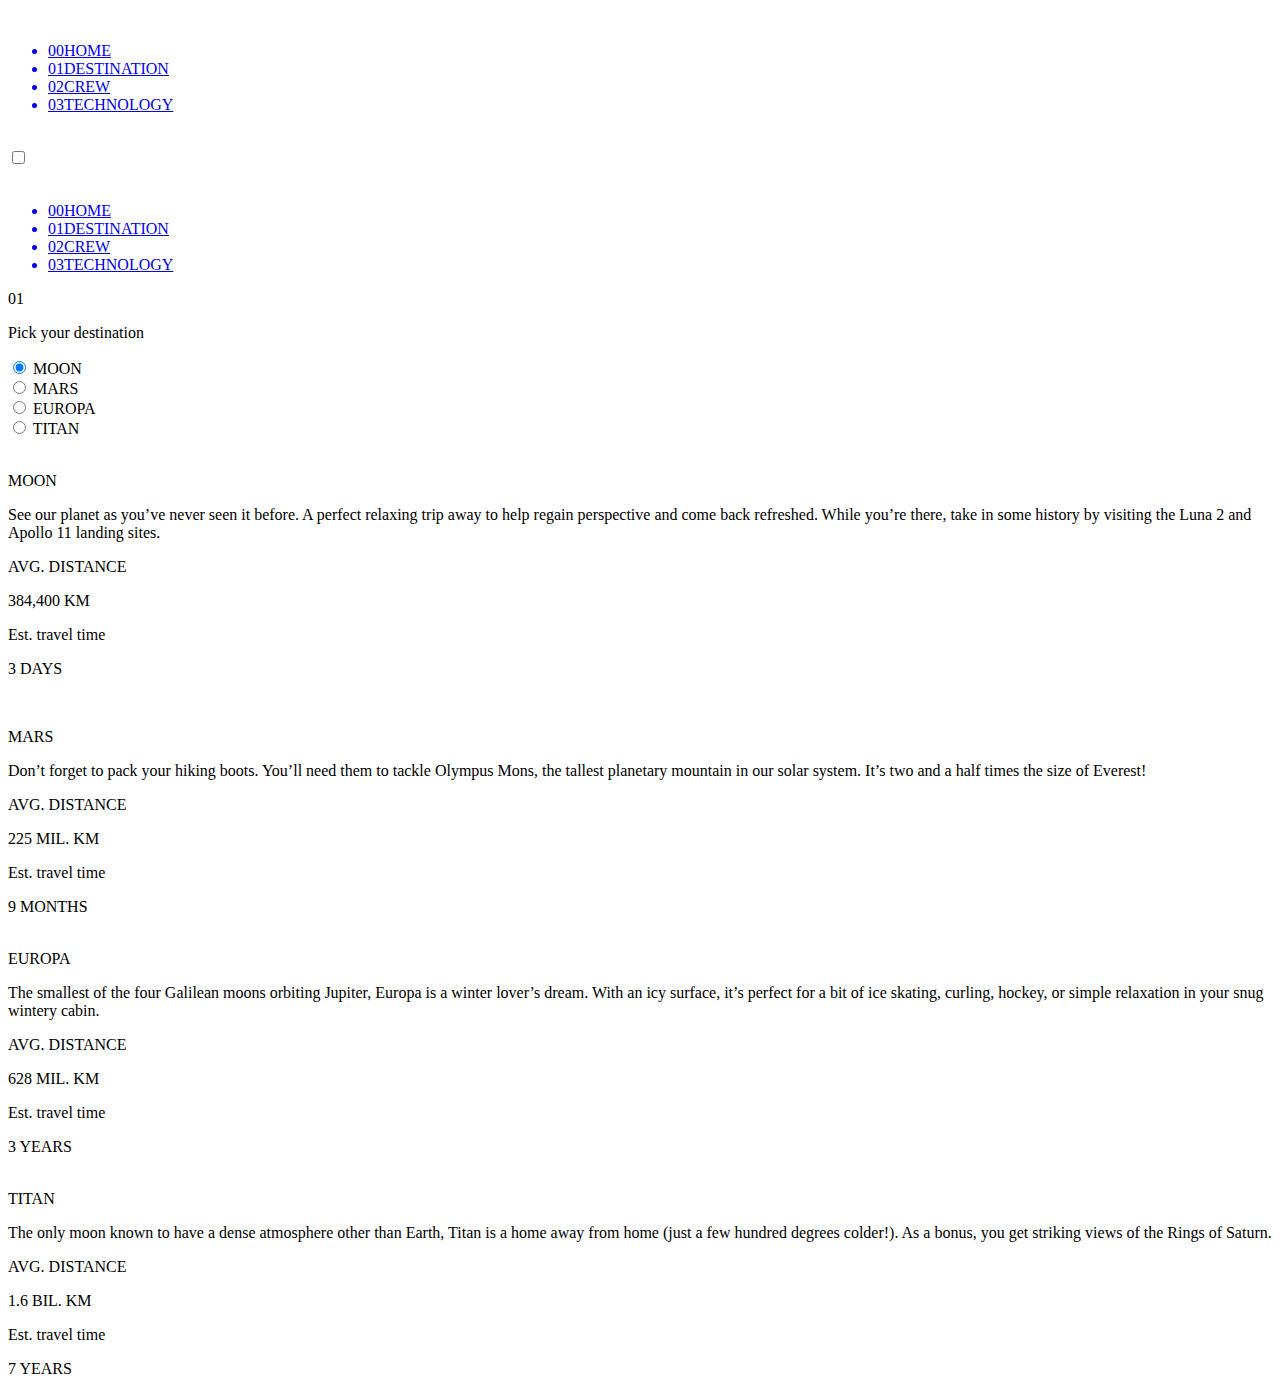
==== destination.html @ 07e018c8 "Space Tour" ====
<!DOCTYPE html>
<html lang="en">
<head>
    <meta charset="UTF-8">
    <meta http-equiv="X-UA-Compatible" content="IE=edge">
    <meta name="viewport" content="width=device-width, initial-scale=1.0">
    <link rel="icon" type="image/png" sizes="32x32" href="./images/logo.png">
    <link
        rel="stylesheet"
        type="text/css"
        href="https://cdn.jsdelivr.net/npm/slick-carousel@1.8.1/slick/slick.css"
    />
    <link rel="stylesheet" href="style.css">
    <link rel="stylesheet" href="destination.css">
    <title>Space Tourism</title>
</head>
<body>
    <div class="wrapper">
        <header>
            <div class="logo_header">
                <img src="./images/logo.png" alt="">
            </div>
            <span class="connection"></span>
            <nav>
                <div class="nav_bar">
                    <ul>
                        <a href="./index.html">
                            <li class="nav-text"><span class="font_header">00</span>HOME</li>
                        </a>
                        <a href="./destination.html">
                            <li class="nav-text"><span class="font_header">01</span>DESTINATION</li>
                        </a>
                        <a href="./crew.html">
                            <li class="nav-text"><span class="font_header">02</span>CREW</li>
                        </a>
                        <a href="./technology.html">
                            <li class="nav-text"><span class="font_header">03</span>TECHNOLOGY</li>
                        </a>
                    </ul>
                </div>

                <label for="check">
                    <img src="./images/hamburger-bar.svg" alt="">
                </label>
            </nav>
            <input type="checkbox" id="check">
            <div class="mobile_nav">
                <label for="check">
                    <img src="./images/close.svg" alt="">
                </label>

                <ul>
                    <a href="./index.html">
                        <li class="nav-text"><span class="font_header">00</span>HOME</li>
                    </a>
                    <a href="./destination.html">
                        <li class="nav-text"><span class="font_header">01</span>DESTINATION</li>
                    </a>
                    <a href="./crew.html">
                        <li class="nav-text"><span class="font_header">02</span>CREW</li>
                    </a>
                    <a href="./technology.html">
                        <li class="nav-text"><span class="font_header">03</span>TECHNOLOGY</li>
                    </a>
                </ul>
            </div>

        </header>

        <main>
            <div class="tiltle">
                <span class="heading-5">01</span>
                <p class="heading-5">Pick your destination</p>
            </div>

            <div class="destination">
                <div class="destination_nav">
                    <div>
                        <input type="radio" id="moon" name="des" checked>
                        <label for="moon" class="nav-text">MOON</label>
                    </div>
                    <div>
                        <input type="radio" id="mars" name="des">
                        <label for="mars" class="nav-text">MARS</label>
                    </div>
                    <div>
                        <input type="radio" id="eu" name="des">
                        <label for="eu" class="nav-text">EUROPA</label>
                    </div>
                    <div>
                        <input type="radio" id="titan" name="des">
                        <label for="titan" class="nav-text">TITAN</label>
                    </div>
                </div>
                
                <div class="container_slider">
                    <!-- Destination A- MOON -->
                    <div class="container_destination">
                        <img src="./images/moon.png" alt="">
                        <div class="container">
                            <div class="container_description">
                                <p class="heading-2">MOON</p>
                                <p class="text">See our planet as you’ve never seen it before. A perfect relaxing trip away to help regain perspective and come back refreshed. While you’re there, take in some history by visiting the Luna 2 and Apollo 11 landing sites.</p>
                            </div>
                            <div class="container_infor">
                                <div>
                                    <p class="subheading-2">AVG. DISTANCE</p>
                                    <p class="subheading-1">384,400 KM</p>
                                </div>
                                <div>
                                    <p class="subheading-2">Est. travel time</p>
                                    <p class="subheading-1">3 DAYS</p>
                                </div>
                            </div>
                        </div>
                    </div>
                    <!-- destinationB - MARS -->
                    <div class="container_destination">
                        <img src="./images/mars.png" alt="">
                        <div class="container">
                            <div class="container_description">
                                <p class="heading-2">MARS</p>
                                <p class="text">Don’t forget to pack your hiking boots. You’ll need them to tackle Olympus Mons, the tallest planetary mountain in our solar system. It’s two and a half times the size of Everest!</p>
                            </div>
                            <div class="container_infor">
                                <div>
                                    <p class="subheading-2">AVG. DISTANCE</p>
                                    <span class="subheading-1">225 MIL. KM</span>
                                </div>
                                <div>
                                    <p class="subheading-2">Est. travel time</p>
                                    <span class="subheading-1">9 MONTHS</span>
                                </div>
                            </div>
                        </div>
                    </div>
                    <!-- destination C - EUROPA -->
                    <div class="container_destination">
                        <img src="./images/europa.png" alt="">
                        <div class="container">
                            <div class="container_description">
                                <p class="heading-2">EUROPA</p>
                                <p class="text">The smallest of the four Galilean moons orbiting Jupiter, Europa is a winter lover’s dream. With an icy surface, it’s perfect for a bit of ice skating, curling, hockey, or simple relaxation in your snug wintery cabin.</p>
                            </div>
                            <div class="container_infor">
                                <div>
                                    <p class="subheading-2">AVG. DISTANCE</p>
                                    <span class="subheading-1">628 MIL. KM</span>
                                </div>
                                <div>
                                    <p class="subheading-2">Est. travel time</p>
                                    <span class="subheading-1">3 YEARS</span>
                                </div>
                            </div>
                        </div>
                    </div>
                    <!-- destination D - TITAN -->
                    <div class="container_destination">
                        <img src="./images/titan.png" alt="">
                        <div class="container">
                            <div class="container_description">
                                <p class="heading-2">TITAN</p>
                                <p class="text">The only moon known to have a dense atmosphere other than Earth, Titan is a home away from home (just a few hundred degrees colder!). As a bonus, you get striking views of the Rings of Saturn.</p>
                            </div>
                            <div class="container_infor">
                                <div>
                                    <p class="subheading-2">AVG. DISTANCE</p>
                                    <span class="subheading-1">1.6 BIL. KM</span>
                                </div>
                                <div>
                                    <p class="subheading-2">Est. travel time</p>
                                    <span class="subheading-1">7 YEARS</span>
                                </div>
                            </div>
                        </div>
                    </div>

                </div>
            </div>
            
        </main>
    </div>

    <script
        type="text/javascript"
        src="https://code.jquery.com/jquery-1.11.0.min.js"
    ></script>
    <script
        type="text/javascript"
        src="https://code.jquery.com/jquery-migrate-1.2.1.min.js"
    ></script>
    <script
        type="text/javascript"
        src="https://cdn.jsdelivr.net/npm/slick-carousel@1.8.1/slick/slick.min.js"
    ></script>
    <script src="destination.js" type="text/javascript"></script>
</body>
</html>
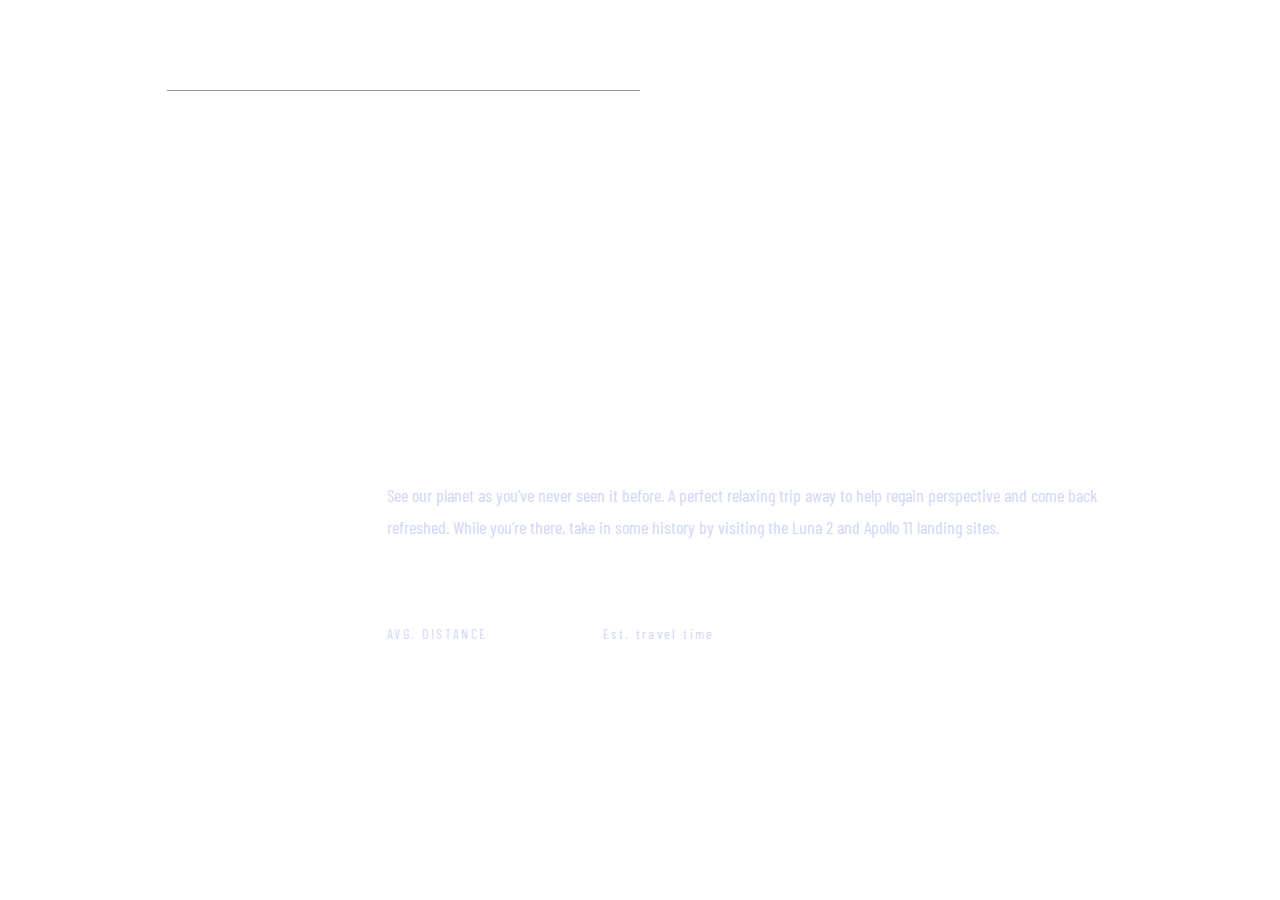
==== commit 35a6ab73: "Update destination.js" ====
--- a/destination.html
+++ b/destination.html
@@ -5,11 +5,6 @@
     <meta http-equiv="X-UA-Compatible" content="IE=edge">
     <meta name="viewport" content="width=device-width, initial-scale=1.0">
     <link rel="icon" type="image/png" sizes="32x32" href="./images/logo.png">
-    <link
-        rel="stylesheet"
-        type="text/css"
-        href="https://cdn.jsdelivr.net/npm/slick-carousel@1.8.1/slick/slick.css"
-    />
     <link rel="stylesheet" href="style.css">
     <link rel="stylesheet" href="destination.css">
     <title>Space Tourism</title>
@@ -75,28 +70,24 @@
 
             <div class="destination">
                 <div class="destination_nav">
-                    <div>
-                        <input type="radio" id="moon" name="des" checked>
-                        <label for="moon" class="nav-text">MOON</label>
+                    <div class="destination_nav-item active">
+                        MOON
                     </div>
-                    <div>
-                        <input type="radio" id="mars" name="des">
-                        <label for="mars" class="nav-text">MARS</label>
+                    <div class="destination_nav-item">
+                        MARS
                     </div>
-                    <div>
-                        <input type="radio" id="eu" name="des">
-                        <label for="eu" class="nav-text">EUROPA</label>
+                    <div class="destination_nav-item">
+                        EUROPA
                     </div>
-                    <div>
-                        <input type="radio" id="titan" name="des">
-                        <label for="titan" class="nav-text">TITAN</label>
+                    <div class="destination_nav-item">
+                        TITAN
                     </div>
                 </div>
                 
                 <div class="container_slider">
                     <!-- Destination A- MOON -->
-                    <div class="container_destination">
-                        <img src="./images/moon.png" alt="">
+                    <div class="container_destination active">
+                        <div class="image"><img src="./images/moon.png" alt=""></div>
                         <div class="container">
                             <div class="container_description">
                                 <p class="heading-2">MOON</p>
@@ -116,7 +107,7 @@
                     </div>
                     <!-- destinationB - MARS -->
                     <div class="container_destination">
-                        <img src="./images/mars.png" alt="">
+                        <div class="image"><img src="./images/mars.png" alt=""></div>
                         <div class="container">
                             <div class="container_description">
                                 <p class="heading-2">MARS</p>
@@ -136,7 +127,7 @@
                     </div>
                     <!-- destination C - EUROPA -->
                     <div class="container_destination">
-                        <img src="./images/europa.png" alt="">
+                        <div class="image"><img src="./images/europa.png" alt=""></div>
                         <div class="container">
                             <div class="container_description">
                                 <p class="heading-2">EUROPA</p>
@@ -156,7 +147,7 @@
                     </div>
                     <!-- destination D - TITAN -->
                     <div class="container_destination">
-                        <img src="./images/titan.png" alt="">
+                        <div class="image"><img src="./images/titan.png" alt=""></div>
                         <div class="container">
                             <div class="container_description">
                                 <p class="heading-2">TITAN</p>
@@ -181,18 +172,6 @@
         </main>
     </div>
 
-    <script
-        type="text/javascript"
-        src="https://code.jquery.com/jquery-1.11.0.min.js"
-    ></script>
-    <script
-        type="text/javascript"
-        src="https://code.jquery.com/jquery-migrate-1.2.1.min.js"
-    ></script>
-    <script
-        type="text/javascript"
-        src="https://cdn.jsdelivr.net/npm/slick-carousel@1.8.1/slick/slick.min.js"
-    ></script>
     <script src="destination.js" type="text/javascript"></script>
 </body>
 </html>--- a/style.css
+++ b/style.css
@@ -0,0 +1,314 @@
+@import url('https://fonts.googleapis.com/css2?family=Bellefair&display=swap');
+@import url('https://fonts.googleapis.com/css2?family=Barlow+Condensed:wght@400;700&family=Bellefair&display=swap');
+
+* {
+    margin: 0;
+    padding: 0;
+    box-sizing: border-box;
+    font-family: 'Bellefair', serif;
+    font-weight: 400;
+    font-size: 16px;
+    color: #FFFFFF;
+    transition: all 0.3s cubic-bezier(.6,.4,0,1);
+    scroll-behavior: smooth;
+}
+
+input[type="radio"], input[type="checkbox"] {
+    display: none;
+}
+
+ul, a {
+    text-decoration: none;
+    outline: none;
+    list-style: none;
+}
+
+.heading-1 {
+    font-size: 150px;
+}
+
+.heading-2 {
+    font-size: 100px;
+    line-height: 115px;
+}
+
+.heading-3 {
+    font-size: 56px;
+    white-space: nowrap;
+}
+
+.heading-4 {
+    font-size: 32px;
+}
+
+.heading-5 {
+    font-family: 'Barlow Condensed', sans-serif;
+    font-size: 28px;
+    letter-spacing: 4.75px;
+}
+
+.subheading-1 {
+    font-size: 28px;
+}
+
+.subheading-2 {
+    font-family: 'Barlow Condensed', sans-serif;
+    font-size: 14px;
+    letter-spacing: 2.35px;
+    color: #D0D6F9;
+}
+
+.nav-text {
+    font-family: 'Barlow Condensed', sans-serif;
+    letter-spacing: 2.7px;
+}
+
+.text {
+    font-family: 'Barlow Condensed', sans-serif;
+    font-size: 18px;
+    line-height: 32px;
+    color: #D0D6F9;
+}
+
+header {
+    padding: 40px 0 0 55px;
+    display: flex;
+    justify-content: space-between;
+    align-items: center;
+}
+
+header .logo_header {
+    position: relative;
+    max-width: 48px;
+    max-height: 48px;
+}
+
+header .connection {
+    position: absolute;
+    left: 167px;
+    width: 473px;
+    height: 1px;
+    background-color: #979797;
+    z-index: 10;
+}
+
+header nav {
+    min-height: 101px;
+    background: #ffffff28;
+    backdrop-filter: blur(8px);
+    -webkit-backdrop-filter: blur(8px);
+}
+
+header .nav_bar ul {
+    display: flex;
+    gap: 48px;
+    padding: 39px 165px 0 123px;
+}
+
+header .nav_bar a:hover {
+    border-bottom: 3px solid #979797;
+}
+
+header li {
+    padding-bottom: 38px;
+}
+
+.font_header {
+    font-family: 'Barlow Condensed', sans-serif;
+    font-weight: 700;
+    padding-right: 14px;
+}
+
+.tiltle {
+    display: flex;
+    gap: 28px;
+    line-height: 34px;
+    text-transform: uppercase;
+}
+
+.tiltle span {
+    opacity: 0.25;
+    font-weight: 700;
+}
+
+.tiltle p {
+    font-weight: 400;
+}
+
+.slick-initialized .slick-slide {
+    display: flex;
+}
+
+.mobile_nav {
+    display: none;
+}
+
+nav label {
+    display: none;
+}
+
+@media screen and (max-width: 769px) {
+
+    p {
+        text-align: center;
+    }
+
+    .heading-1 {
+        line-height: 150px;
+    }
+
+    .heading-2 {
+        font-size: 80px;
+        line-height: 91.68px;
+    }
+
+    .heading-3 {
+        font-size: 40px;
+    }
+
+    .heading-4 {
+        font-size: 24px;
+    }
+
+    .heading-5 {
+        font-size: 20px;
+        letter-spacing: 3.38px;
+        line-height: auto;
+    }
+
+    .text {
+        font-size: 16px;
+        line-height: 28px;
+    }
+
+    header {
+        margin-left: 39px;
+        padding: 0;
+    }
+
+    header nav {
+        min-height: 9px;
+    }
+
+    .font_header, .connection {
+        display: none;
+    }
+
+    header .nav_bar ul {
+        padding: 39px 46px 0 48px;
+    }
+
+    header .nav_bar .nav-text {
+        font-family: 'Barlow Condensed', sans-serif;
+        font-size: 14px;
+        letter-spacing: 2.35px;
+        color: #D0D6F9;
+    }
+
+    .tiltle {
+        margin-bottom: 60px;
+    }
+
+    @media screen and (max-width: 376px) {
+
+        .heading-1 {
+            font-size: 80px;
+            line-height: 100px;
+        }
+
+        .heading-2 {
+            font-size: 56px;
+        }
+
+        .heading-3 {
+            font-size: 24px;
+            line-height: 27.5px;
+        }
+
+        .heading-4 {
+            font-size: 16px;
+        }
+
+        .heading-5 {
+            font-size: 16px;
+            letter-spacing: 2.7px;
+        }
+
+        .text {
+            font-size: 15px;
+            line-height: 25px;
+        }
+
+        header {
+            margin: 0;
+            padding: 24px 24px 0;
+        }
+
+        header li {
+            padding: 0;
+        }
+
+        nav label {
+            display: block;
+        }
+
+        .logo_header img {
+            width: 40px;
+            height: 40px;
+        }
+
+        .font_header {
+            display: block;
+        }
+
+        .nav_bar {
+            display: none;
+        }
+
+        .mobile_nav {
+            display: block;
+            transform: translateX(0);
+            background: #ffffff28;
+            backdrop-filter: blur(15px);
+            -webkit-backdrop-filter: blur(15px);
+            min-width: 254px;
+            height: 100%;
+            position: fixed;
+            right: 0;
+            top: 0;
+            bottom: 0;
+            padding: 34px 0px 32px 40px;
+            z-index: 100;
+        }
+
+        .mobile_nav ul li:hover {
+            border-right: 4px solid #FFFFFF;
+        }
+
+        .mobile_nav label {
+            display: block;
+            margin-bottom: 65px;
+            margin-right: 27px;
+            float: right;
+        }
+        .mobile_nav ul {
+            display: flex;
+            flex-direction: column;
+            gap: 32px;
+            clear: right;
+        }
+
+        .tiltle {
+            display: flex;
+            justify-content: center;
+            gap: 18px;
+            margin-bottom: 32px;
+        }
+
+        input[type="checkbox"]:checked ~ .mobile_nav {
+            transform: translateX(100%);
+        }
+    
+    }
+
+}
--- a/destination.css
+++ b/destination.css
@@ -0,0 +1,151 @@
+.wrapper {
+    background: url("./images/Bitmap1.jpg");
+    background-size: cover;
+}
+
+main {
+    padding: 76px 163px 118px 166.5px;
+}
+
+.destination {
+    margin-top: 64px;
+    padding-left: 63.5px;
+    display: flex;
+    flex-direction: column;
+    justify-content: center;
+    align-items: flex-end;
+}
+
+.destination_nav {
+    display: flex;
+    gap: 36px;
+    margin-right: 159.5px;
+    padding-bottom: 12px;
+}
+
+.destination_nav .nav-text {
+    color: #D0D6F9;
+    padding-bottom: 12px;
+}
+
+.destination_nav {
+    color: #FFFFFF;
+    cursor: pointer;
+}
+
+.destination_nav .active {
+    border-bottom: 3px solid #FFFFFF;
+    opacity: 1;
+}
+
+.destination_nav-item {
+    opacity: 0.5;
+}
+
+.container_destination {
+    gap: 157px;
+    justify-content: center;
+    align-items: center;
+    display: none;
+}
+
+.active {
+    display: flex;
+}
+
+.container_description {
+    padding-bottom: 53px;
+    border-bottom: 1px solid #FFFFFF;
+}
+
+.container_description .heading-2 {
+    margin-bottom: 16px;
+}
+
+.container_infor {
+    margin-top: 28px;
+    display: flex;
+    align-items: center;
+    gap: 75px;
+}
+
+.container_infor div {
+    display: flex;
+    flex-direction: column;
+    gap: 17px;
+}
+
+
+@media screen and (max-width: 769px) {
+    main {
+        padding: 40px 39px 62px;
+    }
+
+    .destination {
+        margin: 0 59px 0;
+        align-items: center;
+        padding: 0;
+    }
+
+    .container_destination {
+        margin-top: 53px;
+        flex-direction: column;
+        align-items: center;
+        gap: 32px;
+    }
+
+    .container_destination img {
+        width: 300px;
+        height: 300px;
+    }
+
+    .destination_nav {
+        margin: 0;
+    }
+
+    .container_description {
+        padding-bottom: 49px;
+    }
+
+    .container_description .heading-2 {
+        margin-bottom: 8px;
+    }
+
+    .container_infor {
+        justify-content: space-around;
+    }
+
+    @media screen and (max-width: 376px) {
+        main {
+            padding: 24px 24px 58px;
+        }
+
+        .destination {
+            margin: 0;
+        }
+
+        .container_destination {
+            gap: 20px;
+        }
+
+        .container_destination img {
+            width: 170px;
+            height: 170px;
+        }
+        
+        .destination_nav label {
+            font-size: 14px;
+            letter-spacing: 2.35px;
+        }
+
+        .container_description {
+            padding-bottom: 32px;
+        }
+
+        .container_infor {
+            margin-top: 32px;
+            flex-direction: column;
+            gap: 32px;
+        }
+    }
+}
